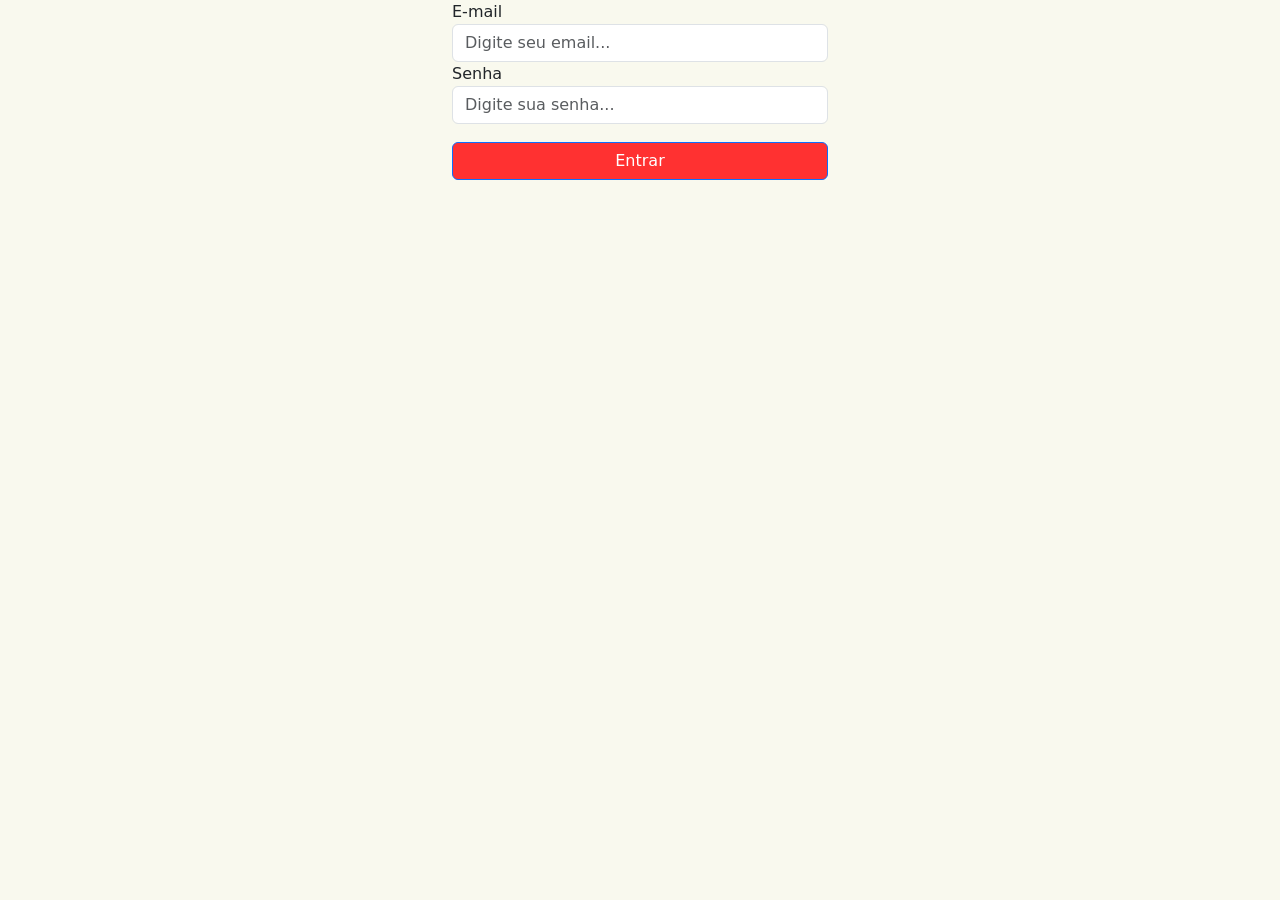
==== index.html @ 02123a26 "add - inicio da tela de login seguindo o mockup da SA. Input de email e senha com botão de submit" ====
<html lang="en">

<head>
    <meta charset="UTF-8">
    <meta name="viewport" content="width=device-width, initial-scale=1.0">
    <link href="https://cdn.jsdelivr.net/npm/bootstrap@5.3.8/dist/css/bootstrap.min.css" rel="stylesheet"
        integrity="sha384-sRIl4kxILFvY47J16cr9ZwB07vP4J8+LH7qKQnuqkuIAvNWLzeN8tE5YBujZqJLB" crossorigin="anonymous">
        <link rel="stylesheet" href="style.css">
    <title>Ferrorama SA</title>
</head>

<body>

    <header></header>

    <main>
        <section class="d-flex justify-content-center">
            <div id="div-login-screen" class="container-xxl">
                <div>
                    <img src="" alt="">
                </div>
                <div>
                    <form action="">
                        <div>
                            <label class="d-block" for="">E-mail</label>
                            <input class="form-control" type="text" id="email" placeholder="Digite seu email...">
                        </div>
                        <div>
                            <label class="d-block" for="">Senha</label>
                            <input class="form-control" type="text" id="senha" placeholder="Digite sua senha...">
                        </div>
                        <div class="d-grid gap-2">
                            <button class="d-block btn btn-primary submit-button" type="submit">Entrar</button>
                        </div>

                        <div id="mensagem"></div>
                    </form>
                </div>
            </div>

        </section>
    </main>

    <footer></footer>

</body>
<script src="https://cdn.jsdelivr.net/npm/bootstrap@5.3.8/dist/js/bootstrap.bundle.min.js"
    integrity="sha384-FKyoEForCGlyvwx9Hj09JcYn3nv7wiPVlz7YYwJrWVcXK/BmnVDxM+D2scQbITxI"
    crossorigin="anonymous"></script>
<script src="scripts/script.js"></script>

</html>
---- style.css ----
:root{
    --cor-fundo: #f9f9ee;
    --submit-button-color: #ff3131;
}


body{
    background-color: var(--cor-fundo) !important;
}

#div-login-screen{
    max-width: 400px !important;
}

.submit-button{
    background-color: var(--submit-button-color) !important;
    margin-top: 18px !important;
}
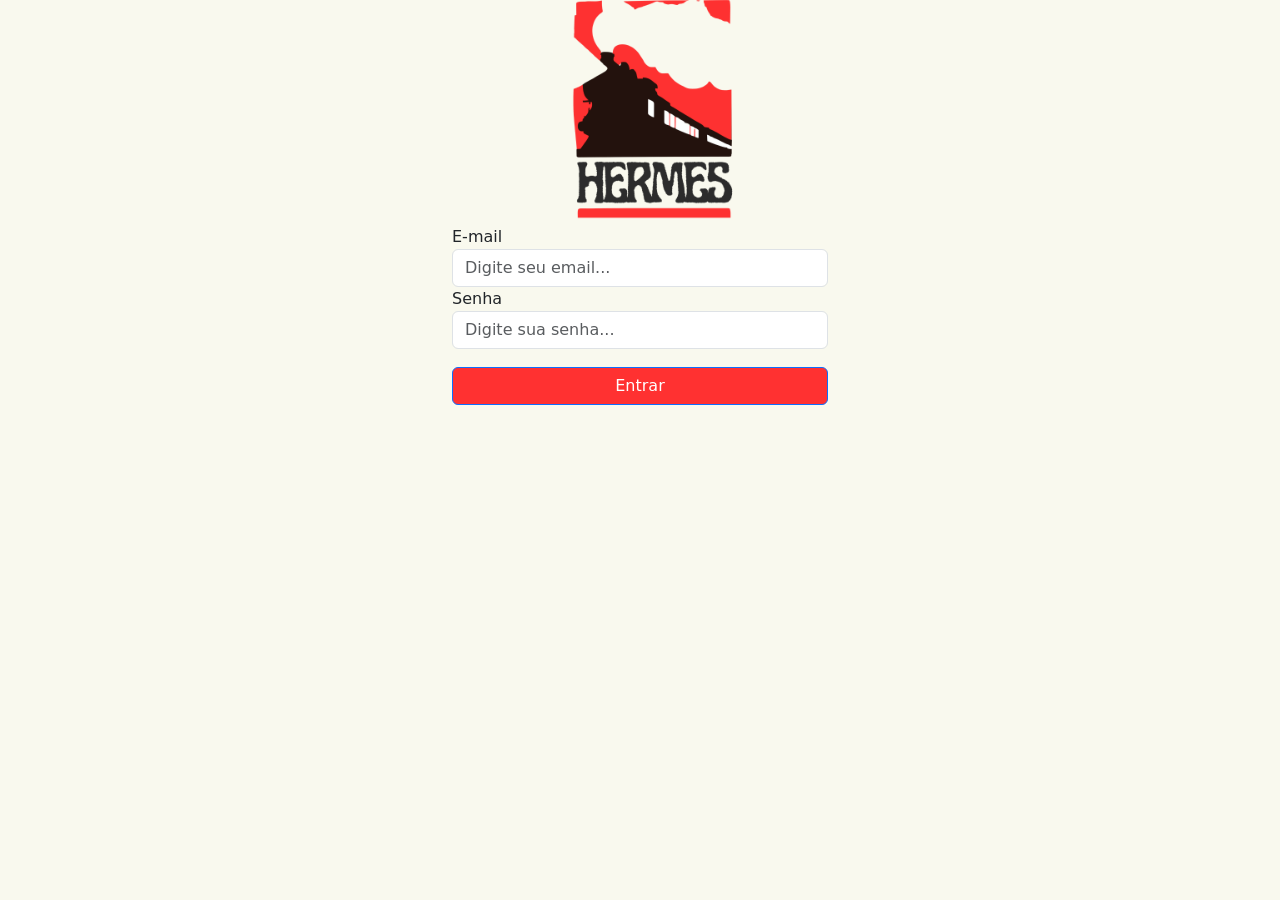
==== commit 97710880: "add - imagen no login e id no forms" ====
--- a/index.html
+++ b/index.html
@@ -17,10 +17,10 @@
         <section class="d-flex justify-content-center">
             <div id="div-login-screen" class="container-xxl">
                 <div>
-                    <img src="" alt="">
+                    <img id="img-login-screen" class="img-fluid" src="assets/images/icon-image-login-screen.png" alt="">
                 </div>
                 <div>
-                    <form action="">
+                    <form id="form-login" action="">
                         <div>
                             <label class="d-block" for="">E-mail</label>
                             <input class="form-control" type="text" id="email" placeholder="Digite seu email...">
--- a/style.css
+++ b/style.css
@@ -12,6 +12,10 @@
     max-width: 400px !important;
 }
 
+#img-login-screen{
+    max-width: 400px !important;
+}
+
 .submit-button{
     background-color: var(--submit-button-color) !important;
     margin-top: 18px !important;
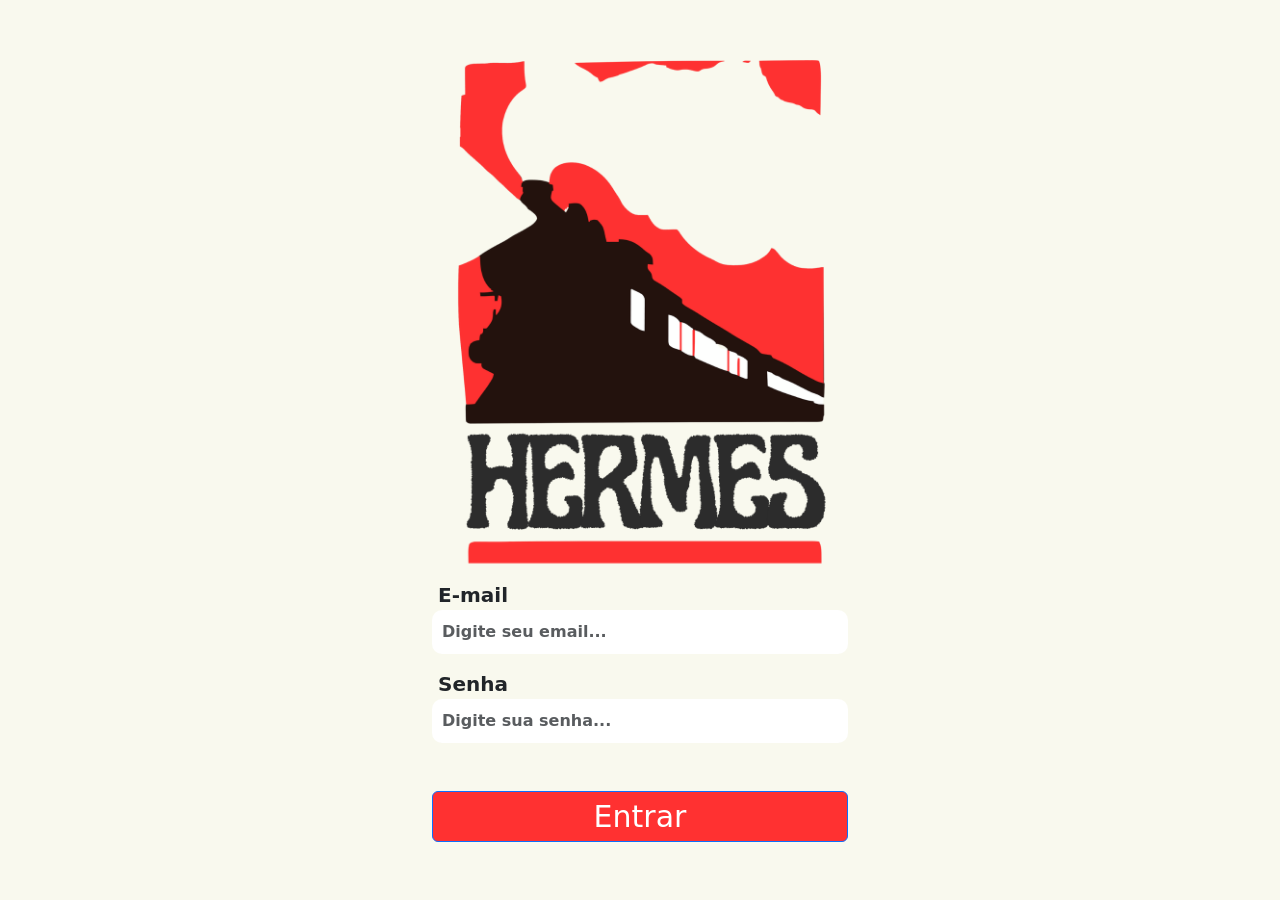
==== commit 76db3dd2: "ADD - Senha do Tipo Password e Autocompletes dos inputs" ====
--- a/index.html
+++ b/index.html
@@ -5,7 +5,7 @@
     <meta name="viewport" content="width=device-width, initial-scale=1.0">
     <link href="https://cdn.jsdelivr.net/npm/bootstrap@5.3.8/dist/css/bootstrap.min.css" rel="stylesheet"
         integrity="sha384-sRIl4kxILFvY47J16cr9ZwB07vP4J8+LH7qKQnuqkuIAvNWLzeN8tE5YBujZqJLB" crossorigin="anonymous">
-        <link rel="stylesheet" href="style.css">
+    <link rel="stylesheet" href="style.css">
     <title>Ferrorama SA</title>
 </head>
 
@@ -14,20 +14,20 @@
     <header></header>
 
     <main>
-        <section class="d-flex justify-content-center">
-            <div id="div-login-screen" class="container-xxl">
-                <div>
+        <section id="section-login" class="d-block justify-content-center container">
+            <div>
+                <div class="d-flex justify-content-center">
                     <img id="img-login-screen" class="img-fluid" src="assets/images/icon-image-login-screen.png" alt="">
                 </div>
-                <div>
+                <div id="div-login-screen" class="container-xxl">
                     <form id="form-login" action="">
                         <div>
-                            <label class="d-block" for="">E-mail</label>
-                            <input class="form-control" type="text" id="email" placeholder="Digite seu email...">
+                            <label class="d-block label-login" for="">E-mail</label>
+                            <input class="form-control input-login" type="text" id="email" placeholder="Digite seu email..." autocomplete="email">
                         </div>
-                        <div>
-                            <label class="d-block" for="">Senha</label>
-                            <input class="form-control" type="text" id="senha" placeholder="Digite sua senha...">
+                        <div class="div-inputs">
+                            <label class="d-block label-login" for="">Senha</label>
+                            <input class="form-control input-login" type="password" id="senha" placeholder="Digite sua senha..." autocomplete="off">
                         </div>
                         <div class="d-grid gap-2">
                             <button class="d-block btn btn-primary submit-button" type="submit">Entrar</button>
@@ -37,6 +37,7 @@
                     </form>
                 </div>
             </div>
+
 
         </section>
     </main>
--- a/style.css
+++ b/style.css
@@ -1,22 +1,76 @@
 :root{
     --cor-fundo: #f9f9ee;
     --submit-button-color: #ff3131;
+    --cor-home:#392d29;
 }
 
 
 body{
     background-color: var(--cor-fundo) !important;
 }
+#home{
+    background-color: var(--cor-home) !important;
+}
+
+
+/*----------------------loggin screen------------------------*/
+
+#section-login{
+    margin-top: 60px;
+}
 
 #div-login-screen{
-    max-width: 400px !important;
+    max-width: 440px !important;
+}
+
+.div-flex-collum{
+    display: flex;
+    flex-direction: column;
+    justify-content: center;
 }
 
 #img-login-screen{
-    max-width: 400px !important;
+    max-height: 520px !important;
+}
+
+.div-inputs{
+    margin-top: 15px;
+    margin-bottom: 30px !important;
+}
+
+.label-login{
+    margin-left: 6px;
+    color: var(--label-login-color) !important;
+    font-size: 20px !important;
+    font-weight: 670;
+}
+
+.input-login{
+    padding: 10px;
+    border-radius: 10px;
+    border: 2px solid var(--label-login-color) !important;
+    color: #2c2c2c;
+    font-weight: 600;
 }
 
 .submit-button{
     background-color: var(--submit-button-color) !important;
+    padding: 2px;
+    font-size: 30px;
     margin-top: 18px !important;
+}
+
+@font-face {
+  font-family: 'brixton';
+  src: url(assets/fonts/brixton-sans-rg.ttf) format(ttf)
+}
+
+@font-face {
+  font-family: 'Cagliostro';
+  src: url(assets/fonts/Cagliostro-Regular.ttf) format(ttf)
+}
+
+@font-face {
+  font-family: 'Sawarabi';
+  src: url(assets/fonts/SawarabiMincho-Regular.ttf) format(ttf)
 }
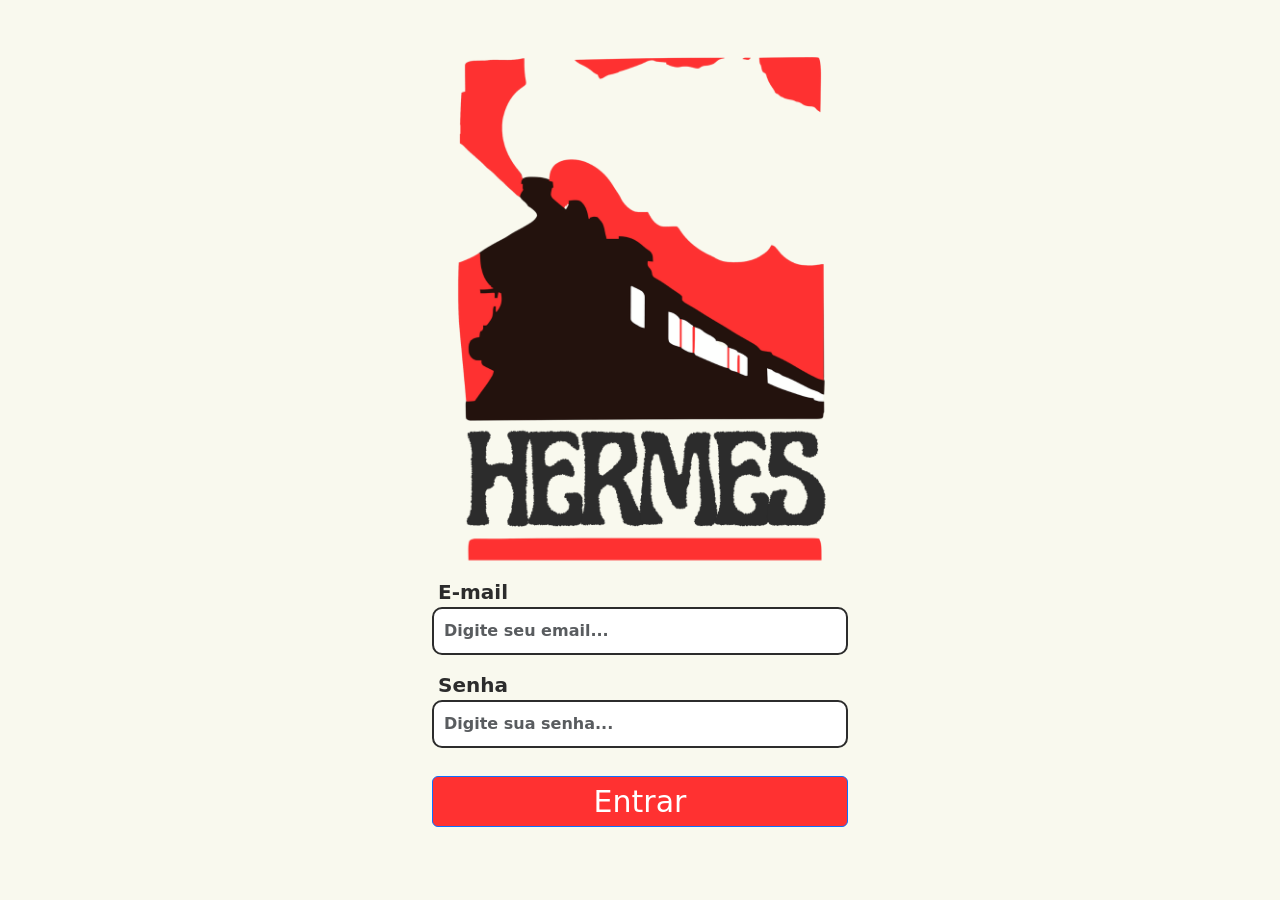
==== commit e81b4135: "add - finalização da tela de login com o css seguindo o modelo do mockup. responsividade da tela em " ====
--- a/index.html
+++ b/index.html
@@ -14,7 +14,7 @@
     <header></header>
 
     <main>
-        <section id="section-login" class="d-block justify-content-center container">
+        <section id="section-login" class="d-block container">
             <div>
                 <div class="d-flex justify-content-center">
                     <img id="img-login-screen" class="img-fluid" src="assets/images/icon-image-login-screen.png" alt="">
@@ -23,11 +23,11 @@
                     <form id="form-login" action="">
                         <div>
                             <label class="d-block label-login" for="">E-mail</label>
-                            <input class="form-control input-login" type="text" id="email" placeholder="Digite seu email..." autocomplete="email">
+                            <input class="form-control input-login" type="text" id="email" placeholder="Digite seu email...">
                         </div>
                         <div class="div-inputs">
                             <label class="d-block label-login" for="">Senha</label>
-                            <input class="form-control input-login" type="password" id="senha" placeholder="Digite sua senha..." autocomplete="off">
+                            <input class="form-control input-login" type="text" id="senha" placeholder="Digite sua senha...">
                         </div>
                         <div class="d-grid gap-2">
                             <button class="d-block btn btn-primary submit-button" type="submit">Entrar</button>
--- a/style.css
+++ b/style.css
@@ -1,12 +1,15 @@
 :root{
     --cor-fundo: #f9f9ee;
     --submit-button-color: #ff3131;
+    --label-login-color: #2c2c2c;
     --cor-home:#392d29;
 }
 
 
 body{
     background-color: var(--cor-fundo) !important;
+    align-items: center;
+    display: block;
 }
 #home{
     background-color: var(--cor-home) !important;
@@ -16,7 +19,10 @@
 /*----------------------loggin screen------------------------*/
 
 #section-login{
-    margin-top: 60px;
+    position: absolute;
+    left: 50%;
+    top: 50%;
+    transform: translate(-50%, -50%);
 }
 
 #div-login-screen{
@@ -35,7 +41,7 @@
 
 .div-inputs{
     margin-top: 15px;
-    margin-bottom: 30px !important;
+    margin-bottom: 10px !important;
 }
 
 .label-login{
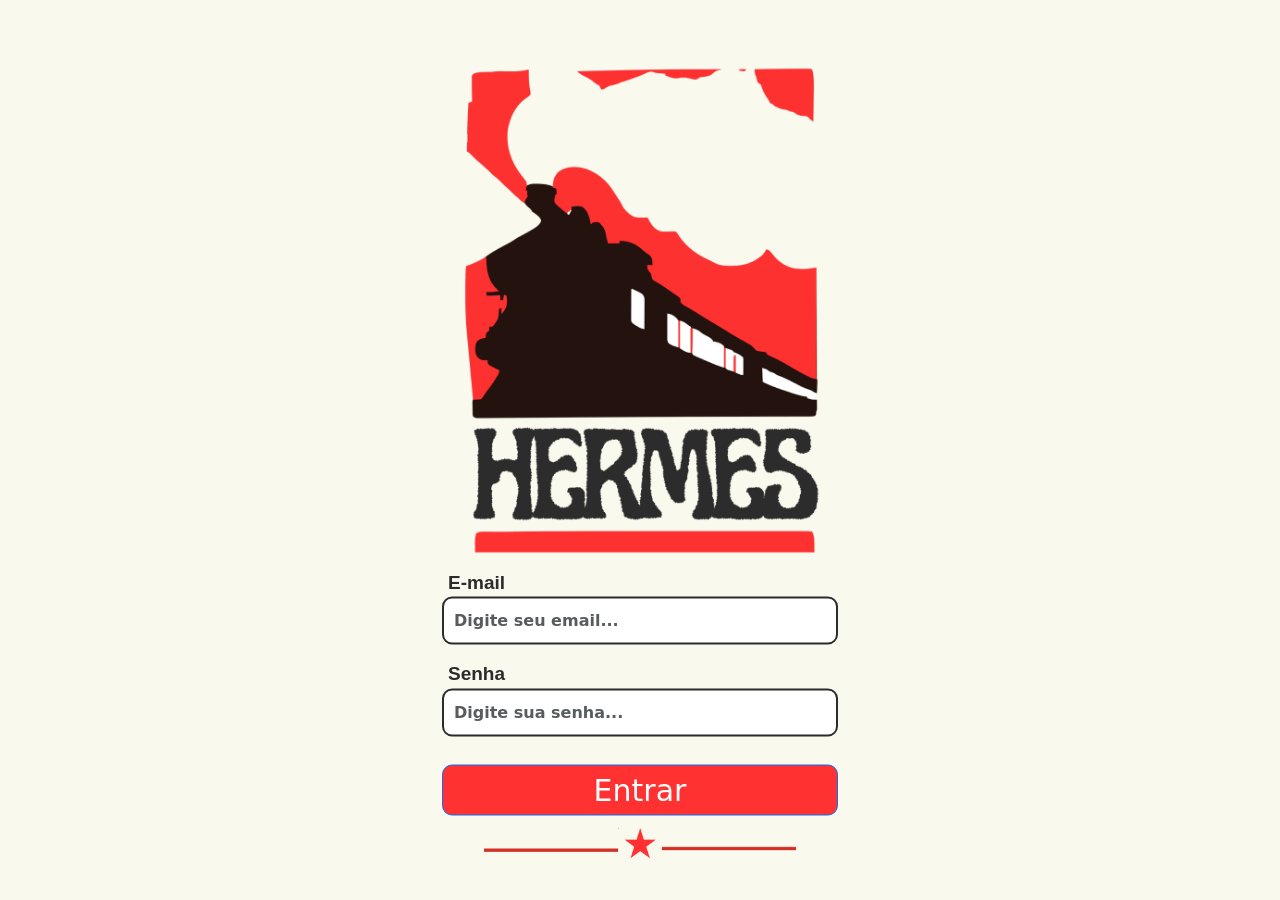
==== commit 1269dc11: "add - estilo final da tela de login" ====
--- a/index.html
+++ b/index.html
@@ -23,11 +23,11 @@
                     <form id="form-login" action="">
                         <div>
                             <label class="d-block label-login" for="">E-mail</label>
-                            <input class="form-control input-login" type="text" id="email" placeholder="Digite seu email...">
+                            <input class="form-control input-login" type="text" id="email" placeholder="Digite seu email..." autocomplete="email">
                         </div>
                         <div class="div-inputs">
                             <label class="d-block label-login" for="">Senha</label>
-                            <input class="form-control input-login" type="text" id="senha" placeholder="Digite sua senha...">
+                            <input class="form-control input-login" type="password" id="senha" placeholder="Digite sua senha..." autocomplete="off">
                         </div>
                         <div class="d-grid gap-2">
                             <button class="d-block btn btn-primary submit-button" type="submit">Entrar</button>
@@ -42,7 +42,9 @@
         </section>
     </main>
 
-    <footer></footer>
+    <footer>
+        <img id="img-footer-login-screen" src="assets/images/footer-image-login-screen.png" alt="">
+    </footer>
 
 </body>
 <script src="https://cdn.jsdelivr.net/npm/bootstrap@5.3.8/dist/js/bootstrap.bundle.min.js"
--- a/style.css
+++ b/style.css
@@ -26,7 +26,7 @@
 }
 
 #div-login-screen{
-    max-width: 440px !important;
+    max-width: 420px !important;
 }
 
 .div-flex-collum{
@@ -36,7 +36,7 @@
 }
 
 #img-login-screen{
-    max-height: 520px !important;
+    max-height: 500px !important;
 }
 
 .div-inputs{
@@ -45,9 +45,10 @@
 }
 
 .label-login{
+    font-family: 'brixton', sans-serif;
     margin-left: 6px;
     color: var(--label-login-color) !important;
-    font-size: 20px !important;
+    font-size: 19px !important;
     font-weight: 670;
 }
 
@@ -56,7 +57,7 @@
     border-radius: 10px;
     border: 2px solid var(--label-login-color) !important;
     color: #2c2c2c;
-    font-weight: 600;
+    font-weight: 580;
 }
 
 .submit-button{
@@ -64,6 +65,15 @@
     padding: 2px;
     font-size: 30px;
     margin-top: 18px !important;
+    border-radius: 10px !important;
+}
+
+#img-footer-login-screen{
+    max-height: 45px;
+    position: absolute;
+    left: 50%;
+    top: 94%;
+    transform: translate(-50%, -50%);
 }
 
 @font-face {
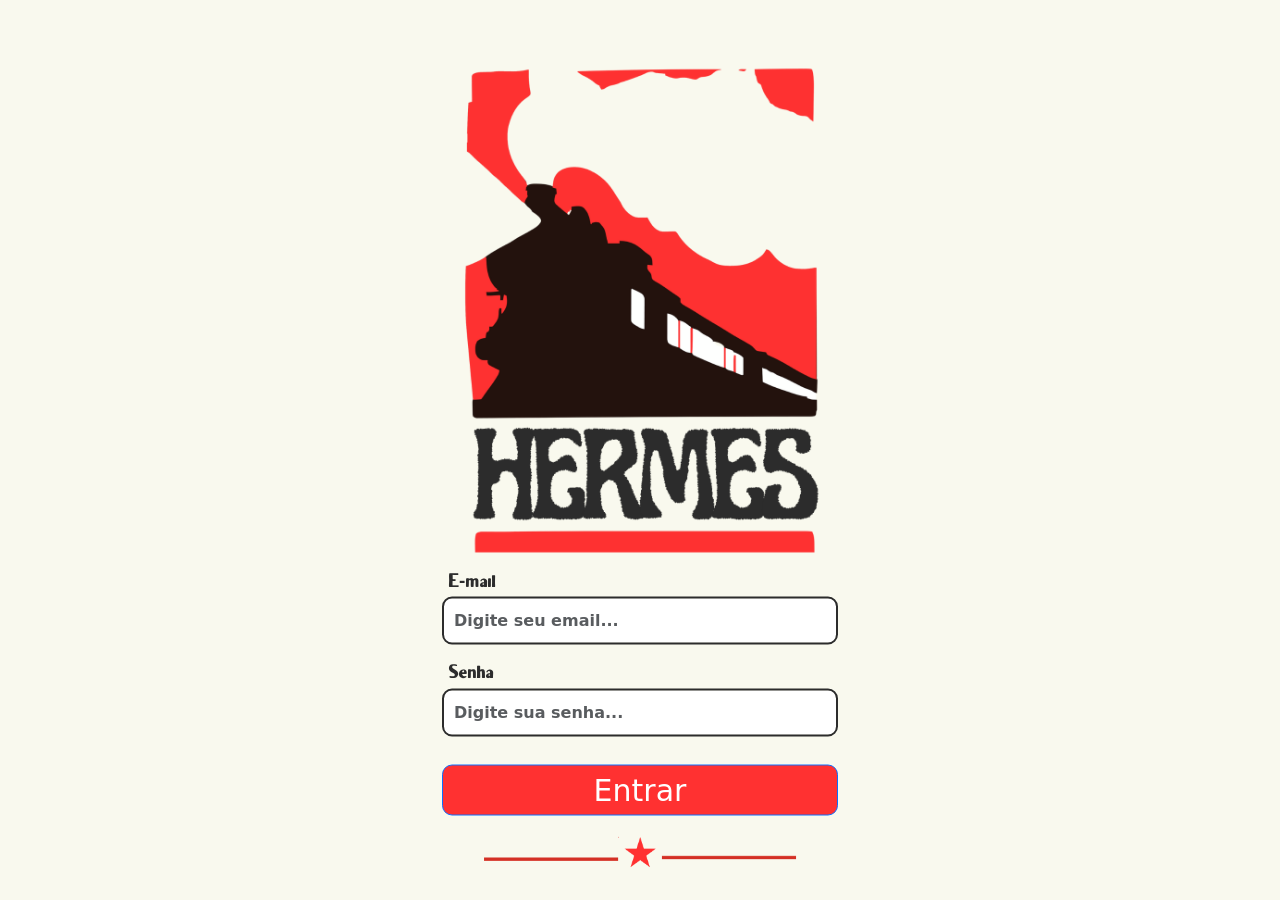
==== commit 93357995: "Merge branch 'main' of https://github.com/MafraMP3/SA-FERRORAMA" ====
--- a/index.html
+++ b/index.html
@@ -35,6 +35,7 @@
 
                         <div id="mensagem"></div>
                     </form>
+                    
                 </div>
             </div>
 
@@ -42,8 +43,8 @@
         </section>
     </main>
 
-    <footer>
-        <img id="img-footer-login-screen" src="assets/images/footer-image-login-screen.png" alt="">
+    <footer class="d-flex justify-content-center footer">
+        <img class="img-fluid" id="img-footer-login-screen" src="assets/images/footer-image-login-screen.png" alt="">
     </footer>
 
 </body>
--- a/style.css
+++ b/style.css
@@ -37,6 +37,7 @@
 
 #img-login-screen{
     max-height: 500px !important;
+    caret-color: transparent;
 }
 
 .div-inputs{
@@ -72,21 +73,90 @@
     max-height: 45px;
     position: absolute;
     left: 50%;
-    top: 94%;
+    top: 95%;
     transform: translate(-50%, -50%);
+}
+
+.footer{
+    margin: 10px;
+}
+
+
+#mensagem {
+    margin: 0;
+    padding: 0;
+    visibility: hidden;
+    height: 0;
+}
+
+#erro {
+    margin: 0;
+    padding: 0;
+    visibility: visible;
 }
 
 @font-face {
   font-family: 'brixton';
-  src: url(assets/fonts/brixton-sans-rg.ttf) format(ttf)
+  src: url('assets/fonts/brixton-sans-rg.ttf') format('truetype')
 }
 
 @font-face {
   font-family: 'Cagliostro';
-  src: url(assets/fonts/Cagliostro-Regular.ttf) format(ttf)
+  src: url('assets/fonts/Cagliostro-Regular.ttf') format('truetype')
 }
 
 @font-face {
   font-family: 'Sawarabi';
-  src: url(assets/fonts/SawarabiMincho-Regular.ttf) format(ttf)
-}+  src: url('assets/fonts/SawarabiMincho-Regular.ttf') format('truetype')
+}
+
+    .sidebar {
+      width: 250px;
+      height: 100%;
+      position: fixed;
+      background-color: var(--cor-home);
+      color: white;
+      padding: 20px;
+    }
+
+    .sidebar img {
+      width: 100%;
+      border-radius: 10px;
+   
+    }
+
+    .sidebar a {
+      display: block;
+      color: #ddd;
+      padding: 12px;
+      border-radius: 10px;
+      text-decoration: none;
+      margin-bottom: 10px;
+    }
+
+    .sidebar a.active,
+    .sidebar a:hover {
+      background-color: #ff2c2c;
+      color: white;
+    }
+
+    .logout {
+      display: block;
+      border: 2px solid red;
+      border-radius: 10px;
+      padding: 10px;
+      text-align: center;
+    }
+
+
+    .content {
+      margin-left: 270px;
+      padding: 30px;
+    }
+
+    #logocontainer{
+        background-color: var(--cor-fundo);
+        border-radius: 10px;
+        padding: 10px;
+        margin-bottom: 10px;
+    }
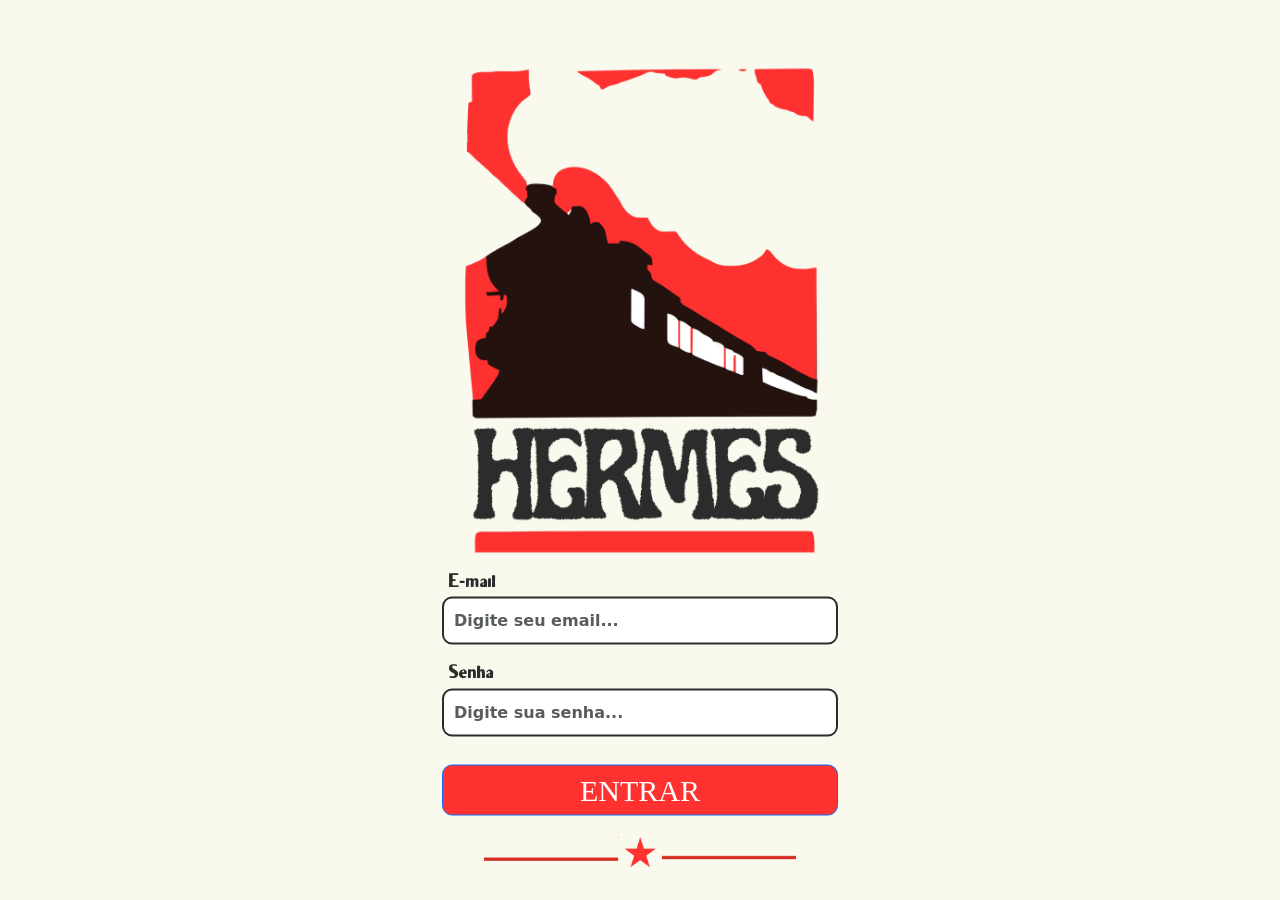
==== commit b0b8c5b0: "Merge branch 'main' of https://github.com/MafraMP3/SA-FERRORAMA" ====
--- a/index.html
+++ b/index.html
@@ -30,7 +30,7 @@
                             <input class="form-control input-login" type="password" id="senha" placeholder="Digite sua senha..." autocomplete="off">
                         </div>
                         <div class="d-grid gap-2">
-                            <button class="d-block btn btn-primary submit-button" type="submit">Entrar</button>
+                            <button class="d-block btn btn-primary submit-button" type="submit">ENTRAR</button>
                         </div>
 
                         <div id="mensagem"></div>
--- a/style.css
+++ b/style.css
@@ -1,99 +1,236 @@
-:root{
-    --cor-fundo: #f9f9ee;
-    --submit-button-color: #ff3131;
-    --label-login-color: #2c2c2c;
-    --cor-home:#392d29;
-}
-
-
-body{
+:root {
+  --cor-fundo: #f9f9ee;
+  --submit-button-color: #ff3131;
+  --label-login-color: #2c2c2c;
+  --cor-home: #392d29;
+}
+
+
+body {
+  background-color: var(--cor-fundo) !important;
+  align-items: center;
+  display: block;
+}
+
+#home {
+  background-color: var(--cor-home) !important;
+}
+
+
+/*----------------------login screen------------------------*/
+
+#section-login {
+  position: absolute;
+  left: 50%;
+  top: 50%;
+  transform: translate(-50%, -50%);
+}
+
+#div-login-screen {
+  max-width: 420px !important;
+}
+
+.div-flex-collum {
+  display: flex;
+  flex-direction: column;
+  justify-content: center;
+}
+
+#img-login-screen {
+  max-height: 500px !important;
+  caret-color: transparent;
+}
+
+.div-inputs {
+  margin-top: 15px;
+  margin-bottom: 10px !important;
+}
+
+.label-login {
+  font-family: 'brixton', sans-serif;
+  margin-left: 6px;
+  color: var(--label-login-color) !important;
+  font-size: 19px !important;
+  font-weight: 670;
+}
+
+.input-login {
+  padding: 10px;
+  border-radius: 10px;
+  border: 2px solid var(--label-login-color) !important;
+  color: #2c2c2c;
+  font-weight: 580;
+}
+
+.submit-button {
+  font-family: 'Gatwick', 'sans-serif';
+  background-color: var(--submit-button-color) !important;
+  padding: 2px;
+  font-size: 30px;
+  margin-top: 18px !important;
+  border-radius: 10px !important;
+}
+
+#img-footer-login-screen {
+  max-height: 45px;
+  position: absolute;
+  left: 50%;
+  top: 95%;
+  transform: translate(-50%, -50%);
+}
+
+.footer {
+  margin: 10px;
+}
+
+
+#mensagem {
+  margin: 0;
+  padding: 0;
+  visibility: hidden;
+  height: 0;
+}
+
+#erro {
+  margin: 0;
+  padding: 0;
+  visibility: visible;
+}
+
+/*--------------------------------------------------------------*/
+
+/*------------------------------sensores--------------------------------*/
+
+
+.div-top-sensors {
+  border: 2px solid var(--label-login-color);
+  border-radius: 10px;
+  margin-top: 10px;
+  padding: 10px;
+}
+
+.img-sensor-icon {
+  max-height: 45px !important;
+}
+
+.text-cadastrar-novo-sensor {
+  color: var(--submit-button-color);
+  margin: 0px;
+  padding: 0px;
+  margin-bottom: 3px;
+  margin-left: 10px;
+}
+
+.label-form-sensors{
+    font-size: clamp(20px, 6vw, 25px);
+    font-weight: 600;
+    white-space: nowrap;
+}
+
+.input-form-sensors {
+  border: 2px solid var(--label-login-color);
+  padding: 10px 0px;
+  border-radius: 10px;
+  background-color: var(--cor-fundo);
+  font-size: clamp(20px, 6vw, 28px);
+}
+
+.button-form-sensors {
+  background-color: var(--submit-button-color);
+  font-size: 30px;
+  padding: 10px 55px;
+}
+
+#div-forms-sensors {
+  margin: 27px;
+  margin-top: 40px;
+  margin-bottom: 30px;
+}
+
+#div-form-cadastrarsensor {
+  justify-content: space-between !important;
+}
+
+.div-inputs-label-sensors{
+  margin: 0px 10px;
+}
+
+#div-button-sensors {
+  display: flex;
+  flex-direction: column;
+  justify-content: flex-end;
+}
+
+@media (max-width: 1292px) {
+
+  .div-top-sensors {
+  border: 2px solid var(--label-login-color);
+  border-radius: 10px;
+  margin-top: 10px;
+  padding: 10px;
+}
+
+#div-forms-sensors {
+  margin: 7px;
+  margin-top: 40px;
+  margin-bottom: 20px;
+}
+
+.input-form-sensors {
+  border: 2px solid var(--label-login-color);
+  padding: 10px 0px;
+  border-radius: 10px;
+  background-color: var(--cor-fundo);
+  font-size: 24px;
+}
+
+  #div-form-cadastrarsensor {
+    flex-direction: column !important;
+    gap: 15px;
+  }
+}
+
+/* parte do davip */
+
+.icone-olho {
+  height: 50px;
+  width: 70px;
+}
+
+.icone-lixo {
+  height: 50px;
+  width: 50px;
+}
+
+.botao-imagem {
+    background: none;      
+    border: none;          
+    padding: 0;            
+    cursor: pointer;       
+    outline: inherit;      
+  }
+
+.div-tabela-sensors{
+  border: 2px solid var(--label-login-color);
+  border-radius: 10px;
+  margin-top: 10px;
+  padding: 10px;
+}
+
+#tabelaSensores {
+  margin-top: 20px;
+}
+
+.linha-horizontal-tabela > * {
     background-color: var(--cor-fundo) !important;
-    align-items: center;
-    display: block;
-}
-#home{
-    background-color: var(--cor-home) !important;
-}
-
-
-/*----------------------loggin screen------------------------*/
-
-#section-login{
-    position: absolute;
-    left: 50%;
-    top: 50%;
-    transform: translate(-50%, -50%);
-}
-
-#div-login-screen{
-    max-width: 420px !important;
-}
-
-.div-flex-collum{
-    display: flex;
-    flex-direction: column;
-    justify-content: center;
-}
-
-#img-login-screen{
-    max-height: 500px !important;
-    caret-color: transparent;
-}
-
-.div-inputs{
-    margin-top: 15px;
-    margin-bottom: 10px !important;
-}
-
-.label-login{
-    font-family: 'brixton', sans-serif;
-    margin-left: 6px;
-    color: var(--label-login-color) !important;
-    font-size: 19px !important;
-    font-weight: 670;
-}
-
-.input-login{
-    padding: 10px;
-    border-radius: 10px;
-    border: 2px solid var(--label-login-color) !important;
-    color: #2c2c2c;
-    font-weight: 580;
-}
-
-.submit-button{
-    background-color: var(--submit-button-color) !important;
-    padding: 2px;
-    font-size: 30px;
-    margin-top: 18px !important;
-    border-radius: 10px !important;
-}
-
-#img-footer-login-screen{
-    max-height: 45px;
-    position: absolute;
-    left: 50%;
-    top: 95%;
-    transform: translate(-50%, -50%);
-}
-
-.footer{
-    margin: 10px;
-}
-
-
-#mensagem {
-    margin: 0;
-    padding: 0;
-    visibility: hidden;
-    height: 0;
-}
-
-#erro {
-    margin: 0;
-    padding: 0;
-    visibility: visible;
-}
+}
+
+.table-bordered th,
+.table-bordered td {
+  border-width: 2px !important; 
+}
+
+/*--------------------------------------------------------------*/
 
 @font-face {
   font-family: 'brixton';
@@ -110,53 +247,143 @@
   src: url('assets/fonts/SawarabiMincho-Regular.ttf') format('truetype')
 }
 
-    .sidebar {
-      width: 250px;
-      height: 100%;
-      position: fixed;
-      background-color: var(--cor-home);
-      color: white;
-      padding: 20px;
+@font-face {
+  font-family: 'Gatwick';
+  src: url('assets/fonts/._Gatwick-Regular.otf') format('opentype')
+}
+
+@font-face {
+  font-family: 'Rasputin';
+  src: url('assets/fonts/Rasputin.otf') format('opentype')
+}
+
+
+
+.sidebar {
+  width: 250px;
+  height: 100%;
+  position: fixed;
+  background-color: var(--cor-home);
+  color: white;
+  padding: 20px;
+  font-family: 'Cagliostro' , sans-serif;
+}
+
+  .content {
+    margin-left: 260px;
+    padding: 10px;
+    display: block;
+    margin-right: 0  !important;
+    font-family: 'Cagliostro' , sans-serif;
     }
 
-    .sidebar img {
-      width: 100%;
-      border-radius: 10px;
-   
-    }
-
-    .sidebar a {
-      display: block;
-      color: #ddd;
-      padding: 12px;
-      border-radius: 10px;
-      text-decoration: none;
-      margin-bottom: 10px;
-    }
-
-    .sidebar a.active,
-    .sidebar a:hover {
-      background-color: #ff2c2c;
-      color: white;
-    }
-
-    .logout {
-      display: block;
-      border: 2px solid red;
-      border-radius: 10px;
-      padding: 10px;
-      text-align: center;
-    }
-
-
-    .content {
-      margin-left: 270px;
-      padding: 30px;
-    }
-
-    #logocontainer{
-        background-color: var(--cor-fundo);
-        border-radius: 10px;
-        padding: 10px;
-        margin-bottom: 10px;
-    }
+
+
+.sidebar img {
+  width: 100%;
+  border-radius: 10px;
+
+}
+
+.sidebar a {
+  display: block;
+  color: #ddd;
+  padding: 12px;
+  border-radius: 10px;
+  text-decoration: none;
+  margin-bottom: 10px;
+}
+
+.sidebar a.active,
+.sidebar a:hover {
+  background-color: #ff2c2c;
+  color: white;
+}
+
+.logout {
+  display: block;
+  border: 2px solid red;
+  border-radius: 10px;
+  padding: 10px;
+  text-align: center;
+}
+
+
+
+
+#logocontainer {
+  background-color: var(--cor-fundo);
+  border-radius: 10px;
+  padding: 10px;
+  margin-bottom: 10px;
+}
+
+
+.hamburger {
+  display: none;
+  position: fixed;
+  top: 15px;
+  left: 15px;
+  z-index: 1100;
+  background-color: var(--cor-home);
+  border: none;
+  border-radius: 8px;
+  padding: 10px 12px;
+  cursor: pointer;
+}
+
+.hamburger i {
+  color: white;
+  font-size: 20px;
+
+}
+
+
+.sidebar-overlay {
+  display: none;
+  position: fixed;
+  inset: 0;
+  background: rgba(0, 0, 0, 0.5);
+  z-index: 999;
+}
+
+.sidebar-overlay.active {
+  display: block;
+}
+
+@media (max-width: 768px) {
+  .hamburger {
+    display: block;
+  }
+
+  .sidebar {
+    transform: translateX(-100%);
+    transition: transform 0.3s ease;
+    z-index: 1000;
+  }
+
+  .sidebar.open {
+    transform: translateX(0);
+  }
+
+  .content {
+    margin-left: 0 !important;
+    padding: 20px;
+    padding-top: 60px;
+  }
+}
+
+#cadastrartext {
+  margin: 0 !important;
+}
+
+.imagem-analise{
+
+  width: 25%;
+
+}
+
+.text-cadastrar-novo-sensor{
+  font-family: 'Rasputin' , sans-serif;
+  font-weight: bold;
+}
